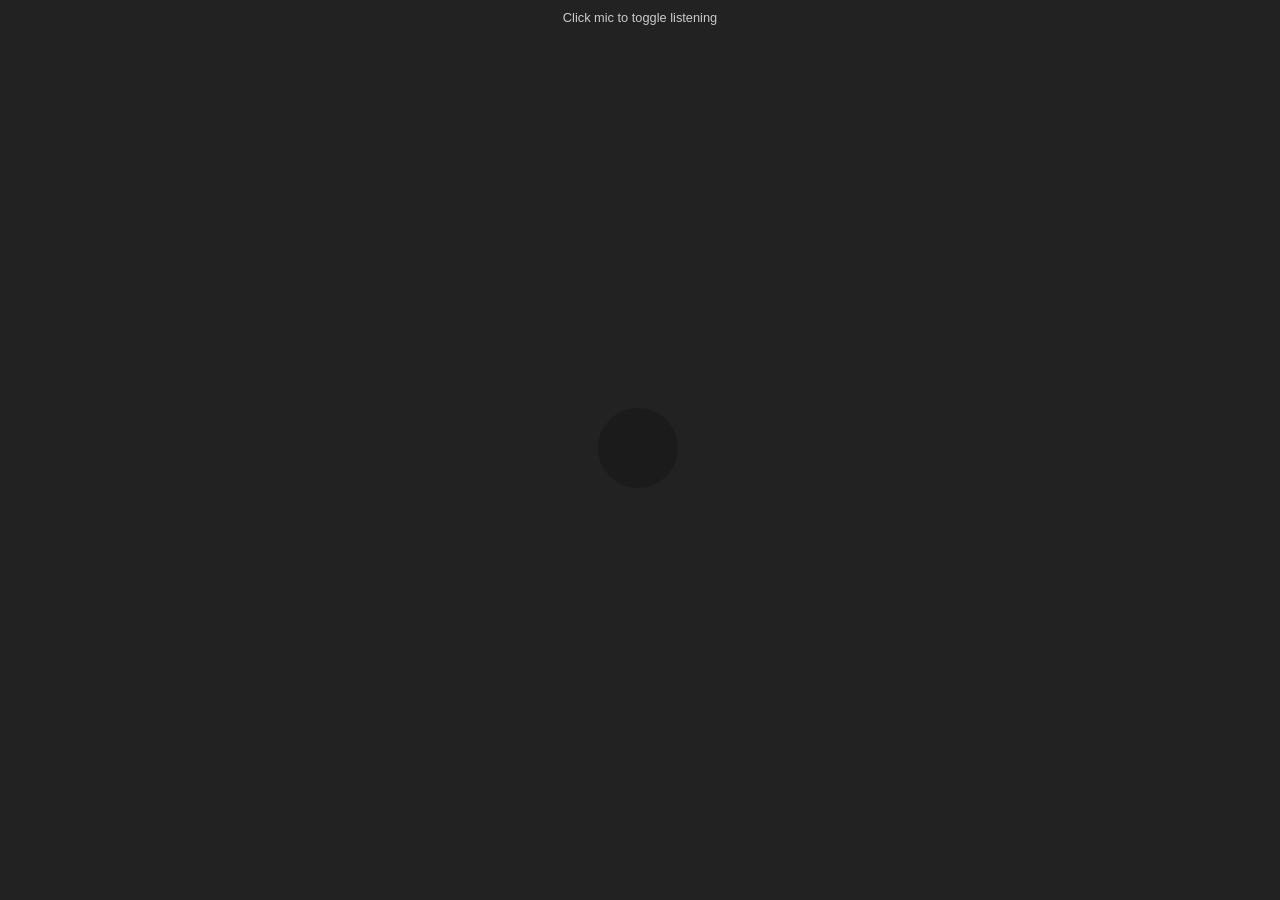
==== index.html @ d14b7023 "initial commit" ====
<!doctype html>
<html>
<head>
    <meta charset="utf-8">
    <title>DecibelMeter example</title>
    
    <link rel="stylesheet" href="font/decibel-meter/style.css">
    <link rel="stylesheet" href="example.css">
</head>

<body>

<div id="message">Click mic to toggle listening</div>

<div id="meter" class="icon-microphone"><span></span></div>

<script src="decibel-meter.js"></script>

<script>

	// HTML elements
	
	var meterEl = document.getElementById('meter'),
		levelEl = document.querySelector('#meter > span');
	
	
	// Decibel Meter
	
	var meter = DecibelMeter.create('meter');
	
	// listen for audio sources to be ready
	
	meter.on('ready', function (meter, sources) {
		var mic = sources[0]; // select first mic
		meter.connect(mic); // connect to mic
	});
	
	// adjust displayed level when audio sampled
	
	meter.on('sample', function (dB, percent, level) {
		levelEl.style.height = (percent * 100) + '%';
	});
	
	// change element class when meter starts listening
	
	meter.on('listen', function (meter) {
		meterEl.classList.add('active');
	});
	
	// change element class when meter stops listening
	
	meter.on('stop-listening', function (meter) {
		meterEl.classList.remove('active');
		levelEl.style.height = 0;
	});
	
	// clicking the meter element will toggle listening
	
	meterEl.addEventListener('click', function (e) {
		if (meter.listening)
			meter.stopListening();
		else
			meter.listen();
	});

</script>
</body>
</html>
---- example.css ----
* {
	box-sizing: border-box;
}

body {
	background-color: #222;
	font-size: 16dppx;
}

#meter {
	width: 80px;
	height: 80px;
	position: absolute;
	border-radius: 40px;
	top: 50%;
	left: 50%;
	margin-top: -42px;
	margin-left: -42px;
	background-color: #1b1b1b;
	border: 4px solid #1b1b1b;
	overflow: hidden;
	cursor: pointer;
	-webkit-transition: background-color .2s linear, border-color .2s linear;
}

#meter.active {
	background-color: #111;
	border-color: #111;
}

#meter > span {
	display: block;
	position: absolute;
	left: 0;
	right: 0;
	bottom: 0;
	height: 0;
	background-color: #fafafa;
}

#meter::before {
	color:rgba(255,255,255,.15);
	font-size: 2em;
	text-align: center;
	position: absolute;
	line-height: 75px;
	width: 100%;
	height: 100%;
	-webkit-transition: color .2s linear;
}

#meter.active::before {
	color: rgba(255,255,255,.6);
}

#message {
	position: fixed;
	top: 0;
	left: 0;
	right: 0;
	padding: 10px;
	color: #ccc;
	font-family: Arial, Helvetica, sans-serif;
	text-align: center;
	font-size: .8em;
}
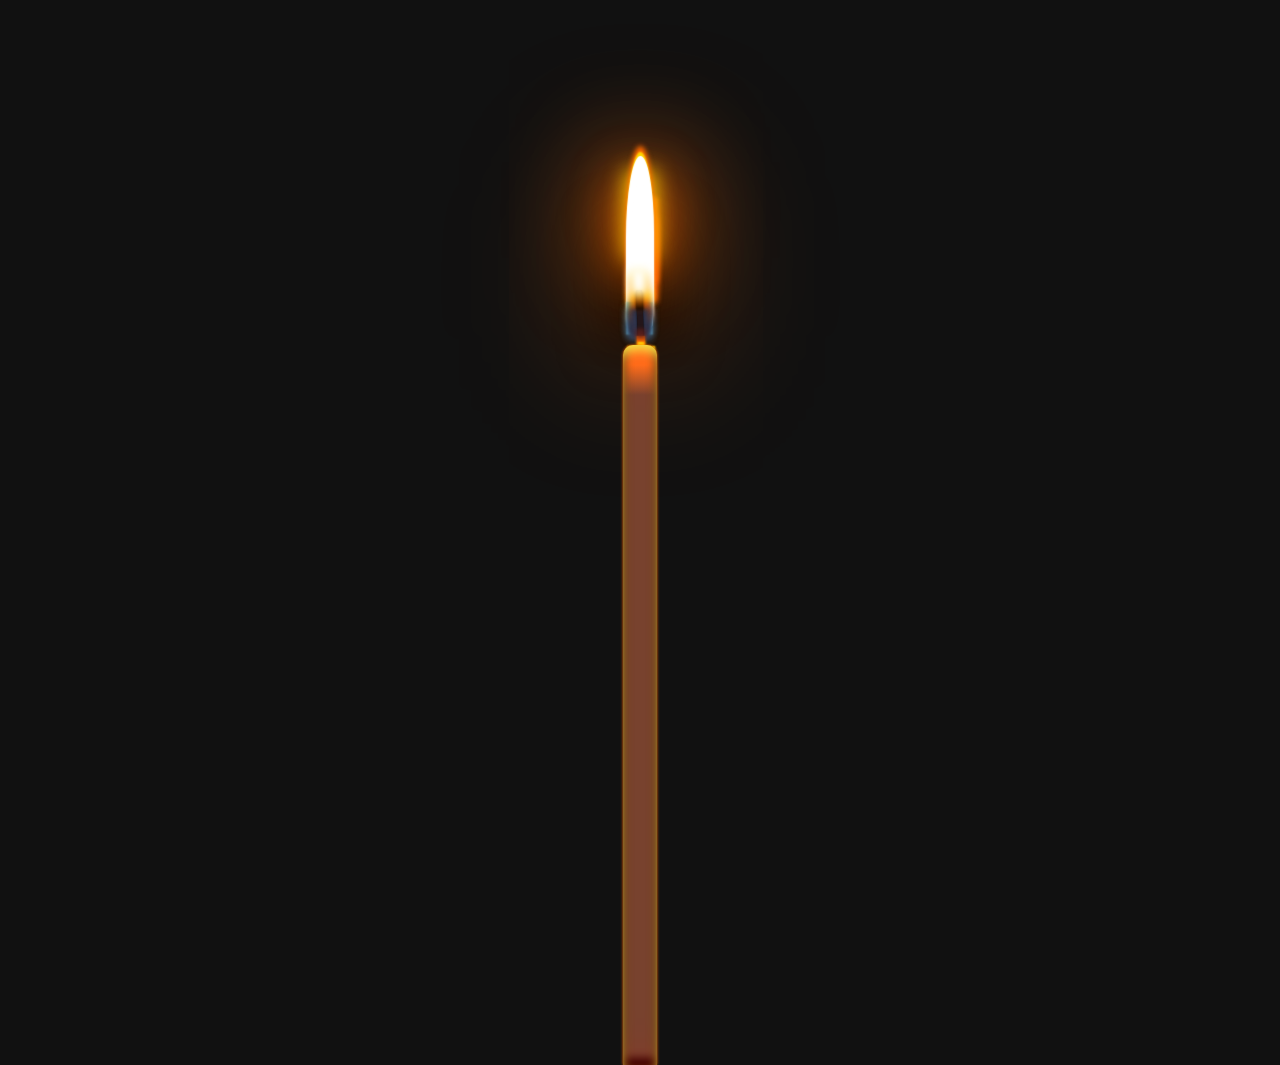
==== commit 34427f24: "ADD test" ====
--- a/index.html
+++ b/index.html
@@ -1,68 +1,54 @@
-<!doctype html>
+<!DOCTYPE html>
+<!--
+ *  Copyright (c) 2015 The WebRTC project authors. All Rights Reserved.
+ *
+ *  Use of this source code is governed by a BSD-style license
+ *  that can be found in the LICENSE file in the root of the source
+ *  tree.
+-->
 <html>
+
 <head>
-    <meta charset="utf-8">
-    <title>DecibelMeter example</title>
-    
-    <link rel="stylesheet" href="font/decibel-meter/style.css">
-    <link rel="stylesheet" href="example.css">
+
+	<meta charset="utf-8">
+	<meta name="description" content="WebRTC code samples">
+	<meta name="viewport" content="width=device-width, user-scalable=yes, initial-scale=1, maximum-scale=1">
+	<meta itemprop="description" content="Client-side WebRTC code samples">
+	<meta itemprop="image" content="../../../images/webrtc-icon-192x192.png">
+	<meta itemprop="name" content="WebRTC code samples">
+	<meta name="mobile-web-app-capable" content="yes">
+	<meta id="theme-color" name="theme-color" content="#ffffff">
+
+	<base target="_blank">
+
+	<title>Audio stream volume</title>
+
+	<link rel="icon" sizes="192x192" href="../../../images/webrtc-icon-192x192.png">
+	<link href="//fonts.googleapis.com/css?family=Roboto:300,400,500,700" rel="stylesheet" type="text/css">
+	<link rel="stylesheet" href="../../../css/main.css" />
+	<link rel="stylesheet" href="css/main.css" />
+
 </head>
 
 <body>
 
-<div id="message">Click mic to toggle listening</div>
+	<div class="candle">
+        <div class="flame">
+          <div class="shadows"></div>
+          <div class="top"></div>
+          <div class="middle"></div>
+          <div class="bottom"></div>
+        </div>
+        <div class="wick"></div>
+        <div class="wax"></div>
+      </div>
 
-<div id="meter" class="icon-microphone"><span></span></div>
 
-<script src="decibel-meter.js"></script>
+	<script src="https://webrtc.github.io/adapter/adapter-latest.js"></script>
+	<script src="js/soundmeter.js"></script>
+	<script src="js/main.js" async></script>
 
-<script>
+	<script src="js/ga.js"></script>
+</body>
 
-	// HTML elements
-	
-	var meterEl = document.getElementById('meter'),
-		levelEl = document.querySelector('#meter > span');
-	
-	
-	// Decibel Meter
-	
-	var meter = DecibelMeter.create('meter');
-	
-	// listen for audio sources to be ready
-	
-	meter.on('ready', function (meter, sources) {
-		var mic = sources[0]; // select first mic
-		meter.connect(mic); // connect to mic
-	});
-	
-	// adjust displayed level when audio sampled
-	
-	meter.on('sample', function (dB, percent, level) {
-		levelEl.style.height = (percent * 100) + '%';
-	});
-	
-	// change element class when meter starts listening
-	
-	meter.on('listen', function (meter) {
-		meterEl.classList.add('active');
-	});
-	
-	// change element class when meter stops listening
-	
-	meter.on('stop-listening', function (meter) {
-		meterEl.classList.remove('active');
-		levelEl.style.height = 0;
-	});
-	
-	// clicking the meter element will toggle listening
-	
-	meterEl.addEventListener('click', function (e) {
-		if (meter.listening)
-			meter.stopListening();
-		else
-			meter.listen();
-	});
-
-</script>
-</body>
-</html>
+</html>
--- a/css/main.css
+++ b/css/main.css
@@ -0,0 +1,2 @@
+body{margin:auto;background:#0f0f11;min-height:100vh;display:flex;justify-content:center;align-items:center;overflow:hidden;width:auto}.logo{margin:2px;border-radius:30px}h1{color:whitesmoke;cursor:pointer;font-style:italic;margin:0 auto}body{cursor:pointer;background:#111;display:flex;margin:0;position:absolute;width:100%;height:100%;overflow:hidden}.candle{width:34px;margin:30px auto 0 auto;position:relative;height:80%;align-self:flex-end;animation:blink .1s infinite}.wick{position:absolute;width:6px;height:50px;background:#23161a;top:110px;left:50%;transform:translateX(-50%) skewX(2deg);border-radius:10%;box-shadow:0 0 2px 0px black}.wick:before{content:'';position:absolute;width:0;left:50%;height:10px;box-shadow:0 -14px 10px 8px #fff,0 -10px 10px 8px rgba(255,215,0,0.7),0 -3px 10px 8px rgba(255,106,0,0.7),0 6px 3px 4px #000}.wick:after{content:'';position:absolute;left:50%;bottom:0;width:0px;height:0px;box-shadow:0 5px 2px 3px gold,0 20px 2px 14px gold,0 -6px 4px 5px rgba(98,33,27,0.8),0 0px 1px 4px rgba(255,106,0,0.7),0 0px 3px 4px #ff6a00,0 5px 3px 4px gold}.flame{width:20px;height:150px;margin:0px auto;position:relative;animation:move 3s infinite, move-left 3s infinite;transform-origin:50% 90%}.flame .top{width:20px;height:100%;position:absolute;top:0;left:0;background:white;border-top-left-radius:500%;border-bottom-left-radius:50px;border-top-right-radius:500%;border-bottom-right-radius:50px;transform:skewY(-10deg);box-shadow:0 0px 0px 3px #fff,0 -20px 1px 4px #fff,0 -25px 2px 3px gold,0 -30px 5px 4px #ff6a00,0 0px 150px 10px #ff6a00,0 -10px 2px 4px #fff,0 -5px 3px 3px #fff;animation:flame-up 4s infinite}.flame .shadows{position:absolute;left:50%;top:0;width:1px;height:60px;border-radius:50%;box-shadow:0 5px 20px 15px gold,0 0px 100px 20px #ff6a00,0 15px 50px 15px #ff6a00,5px 30px 5px 13px #ff6a00,5px 50px 5px 13px #ff6a00,0 75px 50px 30px #000}.flame .bottom{transform:scale(0.9);position:absolute;bottom:6px;left:9px;width:1px;height:8px;border-radius:1%;background:#2c2b39;box-shadow:0 6px 10px 12px rgba(60,76,125,0.3),0 0px 4px 8px #2c2b39,0 -12px 10px 8px rgba(255,106,0,0.5),0 5px 7px 12px #2c2b39,0 -3px 10px 12px #2c2b39,5px -10px 10px 5px red,0 -15px 10px 10px gold,5px -25px 10px 5px gold,0 2px 5px 10px #30537d,0 -2px 2px 14px #76daff,0 2px 10px 12px #76daff}.wax{position:relative;top:15px;width:100%;height:100%;background:#ff9224;background:-moz-linear-gradient(top, #ff9224 0px, #ff9224 20px, #58523a 50px);background:-webkit-linear-gradient(top, #ff9224 0px, #ff9224 20px, #58523a 50px);background:linear-gradient(to bottom, #ff9224 0px, #ff9224 20px, #58523a 50px);filter:progid:DXImageTransform.Microsoft.gradient( startColorstr='#ff9224', endColorstr='#58523a',GradientType=0 );border-top-left-radius:10px;border-top-right-radius:10px;box-shadow:inset 0 7px 12px -2px #fbf348,inset 0 9px 57px -3px rgba(255,0,0,0.4),inset 0 -5px 8px 2px #000,0 0 3px 0px #ff6a00}@keyframes move{0%{transform:skewX(2deg) skewY(5deg)}50%{transform:skewX(-2deg) skewY(0deg)}100%{transform:skewX(2deg) skewY(5deg)}}@keyframes move-left{50%{transform:skewX(3deg)}}@keyframes flame-up{50%{box-shadow:0 0px 0px 3px #fff,0 -38px 1px 2px #fff,0 -41px 2px 3px gold,0 -50px 5px 4px #ff6a00,0 0px 150px 10px #ff6a00,0 -10px 2px 4px #fff,0 -5px 3px 3px #fff}}@keyframes blink{50%{opacity:0.95}}
+/*# sourceMappingURL=style.min.css.map */
--- a/css/main.css
+++ b/css/main.css
@@ -0,0 +1,2 @@
+body{margin:auto;background:#0f0f11;min-height:100vh;display:flex;justify-content:center;align-items:center;overflow:hidden;width:auto}.logo{margin:2px;border-radius:30px}h1{color:whitesmoke;cursor:pointer;font-style:italic;margin:0 auto}body{cursor:pointer;background:#111;display:flex;margin:0;position:absolute;width:100%;height:100%;overflow:hidden}.candle{width:34px;margin:30px auto 0 auto;position:relative;height:80%;align-self:flex-end;animation:blink .1s infinite}.wick{position:absolute;width:6px;height:50px;background:#23161a;top:110px;left:50%;transform:translateX(-50%) skewX(2deg);border-radius:10%;box-shadow:0 0 2px 0px black}.wick:before{content:'';position:absolute;width:0;left:50%;height:10px;box-shadow:0 -14px 10px 8px #fff,0 -10px 10px 8px rgba(255,215,0,0.7),0 -3px 10px 8px rgba(255,106,0,0.7),0 6px 3px 4px #000}.wick:after{content:'';position:absolute;left:50%;bottom:0;width:0px;height:0px;box-shadow:0 5px 2px 3px gold,0 20px 2px 14px gold,0 -6px 4px 5px rgba(98,33,27,0.8),0 0px 1px 4px rgba(255,106,0,0.7),0 0px 3px 4px #ff6a00,0 5px 3px 4px gold}.flame{width:20px;height:150px;margin:0px auto;position:relative;animation:move 3s infinite, move-left 3s infinite;transform-origin:50% 90%}.flame .top{width:20px;height:100%;position:absolute;top:0;left:0;background:white;border-top-left-radius:500%;border-bottom-left-radius:50px;border-top-right-radius:500%;border-bottom-right-radius:50px;transform:skewY(-10deg);box-shadow:0 0px 0px 3px #fff,0 -20px 1px 4px #fff,0 -25px 2px 3px gold,0 -30px 5px 4px #ff6a00,0 0px 150px 10px #ff6a00,0 -10px 2px 4px #fff,0 -5px 3px 3px #fff;animation:flame-up 4s infinite}.flame .shadows{position:absolute;left:50%;top:0;width:1px;height:60px;border-radius:50%;box-shadow:0 5px 20px 15px gold,0 0px 100px 20px #ff6a00,0 15px 50px 15px #ff6a00,5px 30px 5px 13px #ff6a00,5px 50px 5px 13px #ff6a00,0 75px 50px 30px #000}.flame .bottom{transform:scale(0.9);position:absolute;bottom:6px;left:9px;width:1px;height:8px;border-radius:1%;background:#2c2b39;box-shadow:0 6px 10px 12px rgba(60,76,125,0.3),0 0px 4px 8px #2c2b39,0 -12px 10px 8px rgba(255,106,0,0.5),0 5px 7px 12px #2c2b39,0 -3px 10px 12px #2c2b39,5px -10px 10px 5px red,0 -15px 10px 10px gold,5px -25px 10px 5px gold,0 2px 5px 10px #30537d,0 -2px 2px 14px #76daff,0 2px 10px 12px #76daff}.wax{position:relative;top:15px;width:100%;height:100%;background:#ff9224;background:-moz-linear-gradient(top, #ff9224 0px, #ff9224 20px, #58523a 50px);background:-webkit-linear-gradient(top, #ff9224 0px, #ff9224 20px, #58523a 50px);background:linear-gradient(to bottom, #ff9224 0px, #ff9224 20px, #58523a 50px);filter:progid:DXImageTransform.Microsoft.gradient( startColorstr='#ff9224', endColorstr='#58523a',GradientType=0 );border-top-left-radius:10px;border-top-right-radius:10px;box-shadow:inset 0 7px 12px -2px #fbf348,inset 0 9px 57px -3px rgba(255,0,0,0.4),inset 0 -5px 8px 2px #000,0 0 3px 0px #ff6a00}@keyframes move{0%{transform:skewX(2deg) skewY(5deg)}50%{transform:skewX(-2deg) skewY(0deg)}100%{transform:skewX(2deg) skewY(5deg)}}@keyframes move-left{50%{transform:skewX(3deg)}}@keyframes flame-up{50%{box-shadow:0 0px 0px 3px #fff,0 -38px 1px 2px #fff,0 -41px 2px 3px gold,0 -50px 5px 4px #ff6a00,0 0px 150px 10px #ff6a00,0 -10px 2px 4px #fff,0 -5px 3px 3px #fff}}@keyframes blink{50%{opacity:0.95}}
+/*# sourceMappingURL=style.min.css.map */
